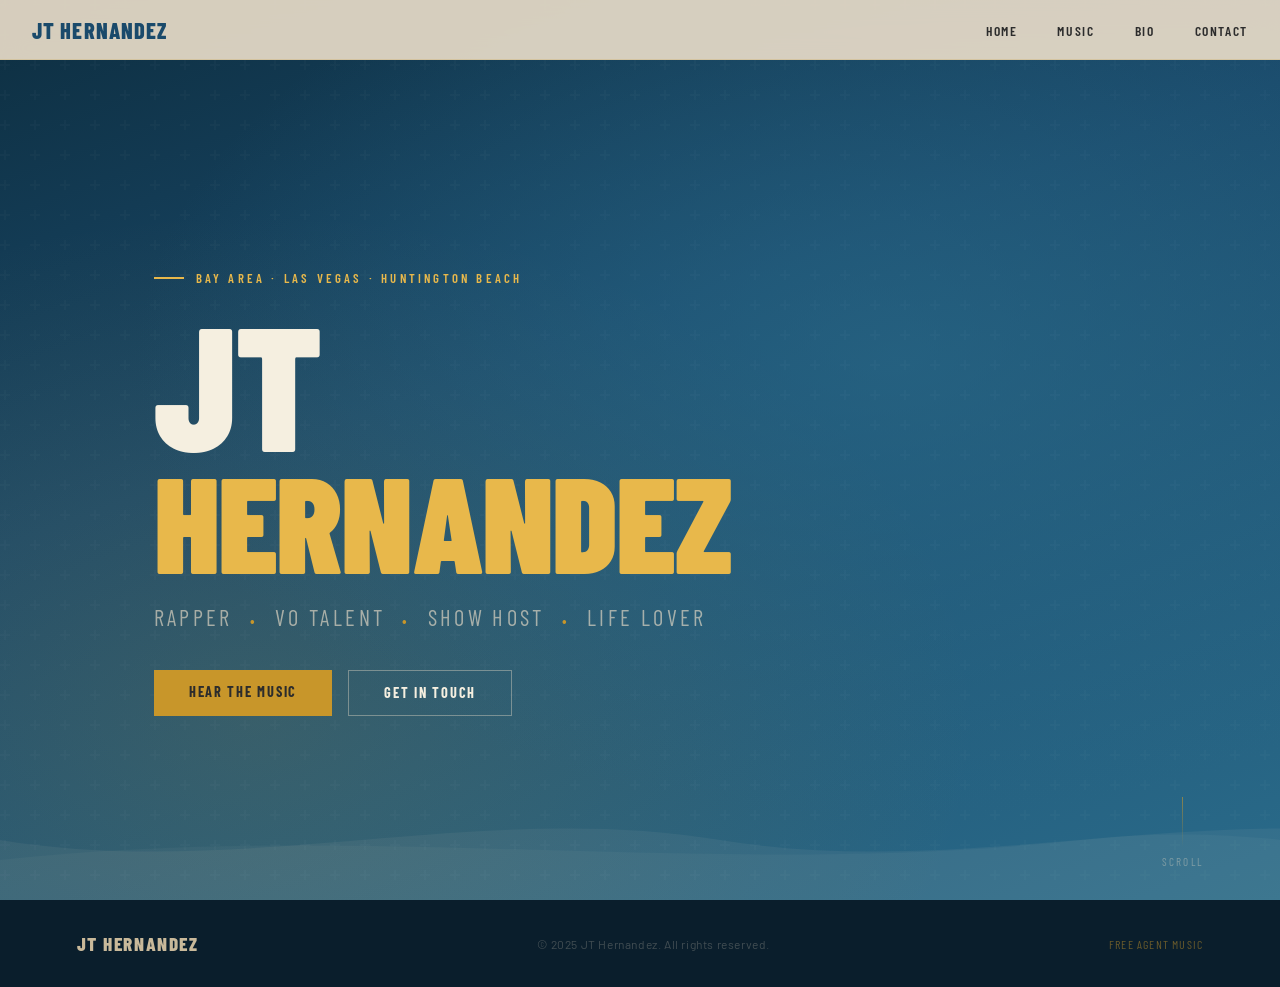
==== index.html @ 52db4412 "initial commit" ====
<!DOCTYPE html>
<html lang="en">
<head>
  <meta charset="UTF-8">
  <meta name="viewport" content="width=device-width, initial-scale=1.0">
  <title>JT Hernandez | Rapper • VO Talent • Show Host</title>
  <link rel="stylesheet" href="styles.css">
</head>
<body>

  <!-- NAV -->
  <nav>
    <a href="index.html" class="nav-logo">JT Hernandez</a>
    <ul class="nav-links">
      <li><a href="index.html">Home</a></li>
      <li><a href="music.html">Music</a></li>
      <li><a href="bio.html">Bio</a></li>
      <li><a href="contact.html">Contact</a></li>
    </ul>
    <button class="nav-hamburger" id="nav-hamburger" aria-label="Open menu">
      <span></span>
      <span></span>
      <span></span>
    </button>
  </nav>

  <!-- MOBILE DRAWER -->
  <nav id="nav-drawer" class="nav-drawer">
    <a href="index.html">Home</a>
    <a href="music.html">Music</a>
    <a href="bio.html">Bio</a>
    <a href="contact.html">Contact</a>
  </nav>

  <!-- HERO -->
  <section id="home">
    <div class="hero-bg"></div>
    <div class="hero-texture"></div>

    <svg class="hero-waves" viewBox="0 0 1440 120" preserveAspectRatio="none" xmlns="http://www.w3.org/2000/svg">
      <path d="M0,60 C240,100 480,20 720,60 C960,100 1200,20 1440,60 L1440,120 L0,120 Z" fill="rgba(232,220,200,0.06)"/>
      <path d="M0,80 C360,40 720,100 1080,60 C1260,40 1380,80 1440,80 L1440,120 L0,120 Z" fill="rgba(232,220,200,0.04)"/>
    </svg>

    <div class="hero-content">
      <div class="hero-tag">Bay Area · Las Vegas · Huntington Beach</div>
      <h1 class="hero-name">
        JT
        <span>Hernandez</span>
      </h1>
      <p class="hero-roles">
        Rapper <span>•</span> VO Talent <span>•</span> Show Host <span>•</span> Life Lover
      </p>
      <div class="hero-cta">
        <a href="music.html" class="btn-primary">Hear the Music</a>
        <a href="contact.html" class="btn-outline">Get in Touch</a>
      </div>
    </div>

    <div class="scroll-cue">
      <div class="scroll-line"></div>
      Scroll
    </div>
  </section>

  <!-- FOOTER -->
  <footer>
    <div class="footer-logo">JT Hernandez</div>
    <div class="footer-copy">© 2025 JT Hernandez. All rights reserved.</div>
    <div class="footer-fam">Free Agent Music</div>
  </footer>

  <script src="main.js"></script>
</body>
</html>
---- styles.css ----
@import url('https://fonts.googleapis.com/css2?family=Barlow+Condensed:wght@400;600;700;800;900&family=Lora:ital,wght@0,400;0,500;1,400&family=Barlow:wght@300;400;500&display=swap');

:root {
  --sand: #E8DCC8;
  --sand-light: #F5EFE0;
  --sand-dark: #C9B99A;
  --ocean: #2A6B8A;
  --ocean-dark: #1A4A6B;
  --ocean-light: #4A8CAA;
  --gold: #C8962A;
  --gold-light: #E8B84B;
  --charcoal: #2C2C2C;
  --charcoal-light: #4A4A4A;
  --white: #FDFAF5;
}

* { margin: 0; padding: 0; box-sizing: border-box; }

html { scroll-behavior: smooth; }

body {
  font-family: 'Barlow', sans-serif;
  background: var(--white);
  color: var(--charcoal);
  overflow-x: hidden;
}

/* ================================
   NAV
================================ */
nav {
  position: fixed;
  top: 0; left: 0; right: 0;
  z-index: 100;
  background: rgba(232, 220, 200, 0.92);
  backdrop-filter: blur(12px);
  border-bottom: 1px solid rgba(200, 150, 42, 0.2);
  padding: 0 2rem;
  height: 60px;
  display: flex;
  align-items: center;
  justify-content: space-between;
}

.nav-logo {
  font-family: 'Barlow Condensed', sans-serif;
  font-weight: 800;
  font-size: 1.4rem;
  letter-spacing: 0.05em;
  color: var(--ocean-dark);
  text-transform: uppercase;
  text-decoration: none;
}

.nav-links {
  display: flex;
  gap: 2.5rem;
  list-style: none;
}

.nav-links a {
  font-family: 'Barlow Condensed', sans-serif;
  font-weight: 600;
  font-size: 0.85rem;
  letter-spacing: 0.12em;
  text-transform: uppercase;
  text-decoration: none;
  color: var(--charcoal);
  transition: color 0.2s;
  position: relative;
}

.nav-links a::after {
  content: '';
  position: absolute;
  bottom: -3px; left: 0; right: 100%;
  height: 2px;
  background: var(--gold);
  transition: right 0.25s ease;
}

.nav-links a:hover { color: var(--ocean-dark); }
.nav-links a:hover::after { right: 0; }

/* ================================
   HERO
================================ */
#home {
  min-height: 100vh;
  background: var(--ocean-dark);
  position: relative;
  display: flex;
  align-items: flex-end;
  overflow: hidden;
}

.hero-bg {
  position: absolute;
  inset: 0;
  background:
    radial-gradient(ellipse at 70% 40%, rgba(42, 107, 138, 0.6) 0%, transparent 60%),
    radial-gradient(ellipse at 20% 80%, rgba(200, 150, 42, 0.15) 0%, transparent 50%),
    linear-gradient(160deg, #0D2E40 0%, #1A4A6B 40%, #2A6B8A 100%);
}

.hero-texture {
  position: absolute;
  inset: 0;
  background-image: url("data:image/svg+xml,%3Csvg width='60' height='60' viewBox='0 0 60 60' xmlns='http://www.w3.org/2000/svg'%3E%3Cg fill='none' fill-rule='evenodd'%3E%3Cg fill='%23ffffff' fill-opacity='0.02'%3E%3Cpath d='M36 34v-4h-2v4h-4v2h4v4h2v-4h4v-2h-4zm0-30V0h-2v4h-4v2h4v4h2V6h4V4h-4zM6 34v-4H4v4H0v2h4v4h2v-4h4v-2H6zM6 4V0H4v4H0v2h4v4h2V6h4V4H6z'/%3E%3C/g%3E%3C/g%3E%3C/svg%3E");
}

.hero-waves {
  position: absolute;
  bottom: 0; left: 0; right: 0;
  height: 120px;
}

.hero-content {
  position: relative;
  z-index: 2;
  padding: 0 6vw 8vh;
  max-width: 900px;
}

.hero-tag {
  font-family: 'Barlow Condensed', sans-serif;
  font-weight: 600;
  font-size: 0.8rem;
  letter-spacing: 0.25em;
  text-transform: uppercase;
  color: var(--gold-light);
  margin-bottom: 1.2rem;
  display: flex;
  align-items: center;
  gap: 0.75rem;
}

.hero-tag::before {
  content: '';
  display: inline-block;
  width: 30px;
  height: 2px;
  background: var(--gold-light);
}

.hero-name {
  font-family: 'Barlow Condensed', sans-serif;
  font-weight: 900;
  font-size: clamp(5rem, 14vw, 11rem);
  line-height: 0.88;
  text-transform: uppercase;
  color: var(--sand-light);
  letter-spacing: -0.01em;
  margin-bottom: 1.5rem;
}

.hero-name span {
  display: block;
  color: var(--gold-light);
  font-size: clamp(4rem, 11vw, 8.5rem);
}

.hero-roles {
  font-family: 'Barlow Condensed', sans-serif;
  font-weight: 400;
  font-size: clamp(1rem, 2.5vw, 1.4rem);
  letter-spacing: 0.15em;
  text-transform: uppercase;
  color: rgba(232, 220, 200, 0.65);
  margin-bottom: 2.5rem;
}

.hero-roles span {
  color: var(--gold);
  margin: 0 0.6rem;
  font-size: 0.7em;
}

.hero-cta {
  display: flex;
  gap: 1rem;
  flex-wrap: wrap;
}

.btn-primary {
  font-family: 'Barlow Condensed', sans-serif;
  font-weight: 700;
  font-size: 0.9rem;
  letter-spacing: 0.12em;
  text-transform: uppercase;
  text-decoration: none;
  background: var(--gold);
  color: var(--charcoal);
  padding: 0.85rem 2.2rem;
  border: none;
  cursor: pointer;
  transition: background 0.2s, transform 0.15s;
}

.btn-primary:hover { background: var(--gold-light); transform: translateY(-2px); }

.btn-outline {
  font-family: 'Barlow Condensed', sans-serif;
  font-weight: 700;
  font-size: 0.9rem;
  letter-spacing: 0.12em;
  text-transform: uppercase;
  text-decoration: none;
  background: transparent;
  color: var(--sand-light);
  padding: 0.85rem 2.2rem;
  border: 1.5px solid rgba(232, 220, 200, 0.4);
  cursor: pointer;
  transition: border-color 0.2s, color 0.2s, transform 0.15s;
}

.btn-outline:hover {
  border-color: var(--sand-light);
  color: var(--white);
  transform: translateY(-2px);
}

.scroll-cue {
  position: absolute;
  bottom: 2rem;
  right: 6vw;
  display: flex;
  flex-direction: column;
  align-items: center;
  gap: 0.5rem;
  color: rgba(232, 220, 200, 0.4);
  font-family: 'Barlow Condensed', sans-serif;
  font-size: 0.7rem;
  letter-spacing: 0.2em;
  text-transform: uppercase;
}

.scroll-line {
  width: 1px;
  height: 50px;
  background: linear-gradient(to bottom, rgba(200, 150, 42, 0.6), transparent);
  animation: scrollPulse 2s ease-in-out infinite;
}

@keyframes scrollPulse {
  0%, 100% { opacity: 0.4; transform: scaleY(1); }
  50% { opacity: 1; transform: scaleY(1.1); }
}

/* ================================
   SHARED SECTION STYLES
================================ */
section { padding: 7rem 6vw; }

.section-label {
  font-family: 'Barlow Condensed', sans-serif;
  font-weight: 600;
  font-size: 0.75rem;
  letter-spacing: 0.25em;
  text-transform: uppercase;
  color: var(--gold);
  margin-bottom: 0.75rem;
  display: flex;
  align-items: center;
  gap: 0.75rem;
}

.section-label::before {
  content: '';
  display: inline-block;
  width: 24px;
  height: 2px;
  background: var(--gold);
}

.section-title {
  font-family: 'Barlow Condensed', sans-serif;
  font-weight: 800;
  font-size: clamp(2.8rem, 6vw, 5rem);
  line-height: 0.95;
  text-transform: uppercase;
  color: var(--ocean-dark);
  letter-spacing: -0.01em;
  margin-bottom: 3rem;
}

/* ================================
   MUSIC
================================ */
#music { background: var(--sand-light); }

.music-inner {
  max-width: 1100px;
  margin: 0 auto;
}

.music-grid {
  display: grid;
  grid-template-columns: 1fr 1fr;
  gap: 4rem;
  align-items: center;
}

.now-playing-card {
  background: var(--ocean-dark);
  border-radius: 4px;
  padding: 2.5rem;
  position: relative;
  overflow: hidden;
}

.np-glow {
  position: absolute;
  top: -60px; right: -60px;
  width: 200px; height: 200px;
  border-radius: 50%;
  background: radial-gradient(circle, rgba(200, 150, 42, 0.2) 0%, transparent 70%);
  pointer-events: none;
}

.np-label {
  font-family: 'Barlow Condensed', sans-serif;
  font-weight: 600;
  font-size: 0.7rem;
  letter-spacing: 0.25em;
  text-transform: uppercase;
  color: var(--gold);
  margin-bottom: 1.5rem;
  display: flex;
  align-items: center;
  gap: 0.5rem;
}

.np-dot {
  width: 7px; height: 7px;
  border-radius: 50%;
  background: var(--gold);
  animation: blink 1.4s ease-in-out infinite;
}

@keyframes blink {
  0%, 100% { opacity: 1; }
  50% { opacity: 0.3; }
}

.np-artwork {
  width: 120px; height: 120px;
  background: linear-gradient(135deg, var(--ocean) 0%, var(--gold) 100%);
  border-radius: 2px;
  margin-bottom: 1.5rem;
  display: flex;
  align-items: center;
  justify-content: center;
  position: relative;
  overflow: hidden;
}

.np-artwork-inner {
  width: 40px; height: 40px;
  border-radius: 50%;
  background: var(--ocean-dark);
  border: 3px solid rgba(232, 220, 200, 0.3);
}

.np-artwork::after {
  content: '';
  position: absolute;
  inset: 0;
  background: linear-gradient(135deg, transparent 40%, rgba(232, 220, 200, 0.1));
}

.np-track {
  font-family: 'Barlow Condensed', sans-serif;
  font-weight: 700;
  font-size: 1.6rem;
  letter-spacing: 0.02em;
  color: var(--sand-light);
  margin-bottom: 0.25rem;
  text-transform: uppercase;
}

.np-artist {
  font-family: 'Barlow', sans-serif;
  font-weight: 300;
  font-size: 0.85rem;
  color: var(--sand-dark);
  letter-spacing: 0.08em;
  margin-bottom: 1.5rem;
}

.np-waveform {
  display: flex;
  align-items: center;
  gap: 3px;
  height: 36px;
  margin-bottom: 1.5rem;
}

.wf-bar {
  width: 3px;
  border-radius: 2px;
  background: var(--ocean-light);
  animation: wave 1.2s ease-in-out infinite;
}

.wf-bar.active { background: var(--gold); }

@keyframes wave {
  0%, 100% { transform: scaleY(0.4); }
  50% { transform: scaleY(1); }
}

.np-controls {
  display: flex;
  align-items: center;
  gap: 1.5rem;
}

.np-play {
  width: 44px; height: 44px;
  border-radius: 50%;
  background: var(--gold);
  border: none;
  cursor: pointer;
  display: flex;
  align-items: center;
  justify-content: center;
  transition: background 0.2s, transform 0.15s;
}

.np-play:hover { background: var(--gold-light); transform: scale(1.05); }
.np-play svg { width: 18px; height: 18px; fill: var(--charcoal); margin-left: 2px; }

.np-prev, .np-next {
  background: none;
  border: none;
  cursor: pointer;
  color: rgba(232, 220, 200, 0.5);
  transition: color 0.2s;
  padding: 4px;
}

.np-prev:hover, .np-next:hover { color: var(--sand-light); }
.np-prev svg, .np-next svg { width: 20px; height: 20px; fill: currentColor; }

.np-track-list {
  margin-top: 1.5rem;
  border-top: 1px solid rgba(232, 220, 200, 0.1);
  padding-top: 1.25rem;
  display: flex;
  flex-direction: column;
  gap: 0.75rem;
}

.np-track-item {
  display: flex;
  align-items: center;
  gap: 1rem;
  cursor: pointer;
  padding: 0.4rem 0;
  transition: opacity 0.2s;
}

.np-track-item:hover { opacity: 0.7; }

.np-track-num {
  font-family: 'Barlow Condensed', sans-serif;
  font-size: 0.75rem;
  color: rgba(232, 220, 200, 0.3);
  width: 16px;
  text-align: center;
}

.np-track-info { flex: 1; }

.np-track-name {
  font-family: 'Barlow Condensed', sans-serif;
  font-weight: 600;
  font-size: 0.9rem;
  color: var(--sand-light);
  text-transform: uppercase;
  letter-spacing: 0.05em;
}

.np-track-streams {
  font-size: 0.72rem;
  color: rgba(232, 220, 200, 0.4);
  margin-top: 1px;
}

.np-track-active .np-track-name { color: var(--gold); }

.streaming-links {
  display: flex;
  flex-direction: column;
  gap: 1rem;
  margin-top: 2rem;
}

.stream-link {
  display: flex;
  align-items: center;
  gap: 1rem;
  padding: 1rem 1.5rem;
  text-decoration: none;
  border: 1.5px solid var(--sand-dark);
  color: var(--charcoal);
  font-family: 'Barlow Condensed', sans-serif;
  font-weight: 700;
  font-size: 1rem;
  letter-spacing: 0.08em;
  text-transform: uppercase;
  transition: all 0.2s;
  position: relative;
  overflow: hidden;
}

.stream-link::before {
  content: '';
  position: absolute;
  inset: 0;
  background: var(--ocean-dark);
  transform: translateX(-100%);
  transition: transform 0.25s ease;
  z-index: 0;
}

.stream-link:hover::before { transform: translateX(0); }
.stream-link:hover { color: var(--sand-light); border-color: var(--ocean-dark); }

.stream-link-icon, .stream-link-text, .stream-link-arrow { position: relative; z-index: 1; }
.stream-link-icon { width: 20px; height: 20px; flex-shrink: 0; }
.stream-link-text { flex: 1; }
.stream-link-arrow { color: var(--gold); font-size: 1.2rem; }

.music-copy p {
  font-family: 'Lora', serif;
  font-size: 1.05rem;
  line-height: 1.75;
  color: var(--charcoal-light);
  max-width: 480px;
  margin-bottom: 1.5rem;
}

.stats-row {
  display: flex;
  gap: 2rem;
  margin-bottom: 2.5rem;
}

.stat { display: flex; flex-direction: column; gap: 0.25rem; }

.stat-num {
  font-family: 'Barlow Condensed', sans-serif;
  font-weight: 800;
  font-size: 2rem;
  color: var(--ocean-dark);
  line-height: 1;
}

.stat-label {
  font-family: 'Barlow', sans-serif;
  font-size: 0.75rem;
  color: var(--charcoal-light);
  letter-spacing: 0.05em;
  text-transform: uppercase;
}

/* ================================
   BIO
================================ */
#bio { background: var(--white); }

.bio-inner {
  max-width: 1100px;
  margin: 0 auto;
}

.bio-grid {
  display: grid;
  grid-template-columns: 420px 1fr;
  gap: 5rem;
  align-items: start;
}

.bio-visual { position: relative; }

.bio-img-frame {
  width: 100%;
  aspect-ratio: 3/4;
  background: linear-gradient(160deg, var(--ocean-dark) 0%, var(--ocean) 50%, var(--ocean-light) 100%);
  position: relative;
  overflow: hidden;
}

.bio-img-overlay {
  position: absolute;
  inset: 0;
  background: linear-gradient(to bottom, transparent 50%, rgba(26, 74, 107, 0.8));
}

.bio-img-name {
  position: absolute;
  bottom: 2rem;
  left: 2rem;
  font-family: 'Barlow Condensed', sans-serif;
  font-weight: 900;
  font-size: 3.5rem;
  line-height: 0.9;
  text-transform: uppercase;
  color: var(--sand-light);
}

.bio-img-name span {
  display: block;
  color: var(--gold-light);
  font-size: 2.5rem;
}

.bio-accent {
  position: absolute;
  top: -20px; right: -20px;
  width: 80px; height: 80px;
  background: var(--gold);
  z-index: -1;
}

.bio-accent-2 {
  position: absolute;
  bottom: -15px; left: -15px;
  width: 60px; height: 60px;
  background: var(--ocean-light);
  z-index: -1;
}

.bio-text blockquote {
  font-family: 'Lora', serif;
  font-style: italic;
  font-size: 1.5rem;
  line-height: 1.5;
  color: var(--ocean-dark);
  border-left: 3px solid var(--gold);
  padding-left: 1.5rem;
  margin-bottom: 2rem;
}

.bio-text p {
  font-family: 'Barlow', sans-serif;
  font-size: 1.0rem;
  line-height: 1.8;
  color: var(--charcoal-light);
  margin-bottom: 1.25rem;
}

.bio-tags {
  display: flex;
  flex-wrap: wrap;
  gap: 0.5rem;
  margin-top: 2rem;
}

.bio-tag {
  font-family: 'Barlow Condensed', sans-serif;
  font-weight: 600;
  font-size: 0.75rem;
  letter-spacing: 0.12em;
  text-transform: uppercase;
  padding: 0.4rem 1rem;
  background: var(--sand);
  color: var(--ocean-dark);
  border: 1px solid var(--sand-dark);
}

/* ================================
   CONTACT
================================ */
#contact {
  background: var(--ocean-dark);
  position: relative;
  overflow: hidden;
}

#contact::before {
  content: 'JT';
  position: absolute;
  right: -2vw;
  top: 50%;
  transform: translateY(-50%);
  font-family: 'Barlow Condensed', sans-serif;
  font-weight: 900;
  font-size: 30vw;
  line-height: 1;
  color: rgba(255,255,255,0.03);
  pointer-events: none;
  text-transform: uppercase;
  letter-spacing: -0.05em;
}

.contact-inner {
  max-width: 800px;
  margin: 0 auto;
  position: relative;
  z-index: 1;
}

#contact .section-label { color: var(--gold-light); }
#contact .section-label::before { background: var(--gold-light); }
#contact .section-title { color: var(--sand-light); }

.contact-grid {
  display: grid;
  grid-template-columns: 1fr 1fr;
  gap: 3rem;
}

.contact-form { display: flex; flex-direction: column; gap: 1rem; }

.form-field { display: flex; flex-direction: column; gap: 0.4rem; }

.form-field label {
  font-family: 'Barlow Condensed', sans-serif;
  font-weight: 600;
  font-size: 0.72rem;
  letter-spacing: 0.18em;
  text-transform: uppercase;
  color: var(--sand-dark);
}

.form-field input,
.form-field textarea {
  background: rgba(255,255,255,0.06);
  border: 1px solid rgba(232, 220, 200, 0.2);
  color: var(--sand-light);
  font-family: 'Barlow', sans-serif;
  font-size: 0.95rem;
  padding: 0.75rem 1rem;
  outline: none;
  transition: border-color 0.2s;
  resize: none;
}

.form-field input::placeholder,
.form-field textarea::placeholder { color: rgba(232, 220, 200, 0.25); }

.form-field input:focus,
.form-field textarea:focus { border-color: var(--gold); }

.form-submit {
  font-family: 'Barlow Condensed', sans-serif;
  font-weight: 700;
  font-size: 0.9rem;
  letter-spacing: 0.12em;
  text-transform: uppercase;
  background: var(--gold);
  color: var(--charcoal);
  border: none;
  padding: 0.9rem 2rem;
  cursor: pointer;
  transition: background 0.2s, transform 0.15s;
  align-self: flex-start;
  margin-top: 0.5rem;
}

.form-submit:hover { background: var(--gold-light); transform: translateY(-2px); }

.contact-info { display: flex; flex-direction: column; gap: 2rem; }

.contact-info-title {
  font-family: 'Barlow Condensed', sans-serif;
  font-weight: 700;
  font-size: 1.1rem;
  letter-spacing: 0.08em;
  text-transform: uppercase;
  color: var(--sand-light);
  margin-bottom: 0.5rem;
}

.contact-info p {
  font-family: 'Barlow', sans-serif;
  font-size: 0.9rem;
  color: rgba(232, 220, 200, 0.6);
  line-height: 1.6;
}

.contact-socials { display: flex; flex-direction: column; gap: 0.5rem; }

.social-link {
  display: flex;
  align-items: center;
  gap: 0.75rem;
  text-decoration: none;
  color: rgba(232, 220, 200, 0.6);
  font-family: 'Barlow Condensed', sans-serif;
  font-weight: 600;
  font-size: 0.9rem;
  letter-spacing: 0.08em;
  text-transform: uppercase;
  transition: color 0.2s;
  padding: 0.4rem 0;
}

.social-link:hover { color: var(--gold-light); }
.social-link svg { width: 16px; height: 16px; fill: currentColor; flex-shrink: 0; }

/* ================================
   FOOTER
================================ */
footer {
  background: #0A1E2C;
  padding: 2rem 6vw;
  display: flex;
  align-items: center;
  justify-content: space-between;
}

.footer-logo {
  font-family: 'Barlow Condensed', sans-serif;
  font-weight: 800;
  font-size: 1.2rem;
  letter-spacing: 0.08em;
  color: var(--sand-dark);
  text-transform: uppercase;
}

.footer-copy {
  font-family: 'Barlow', sans-serif;
  font-size: 0.75rem;
  color: rgba(232, 220, 200, 0.25);
  letter-spacing: 0.05em;
}

.footer-fam {
  font-family: 'Barlow Condensed', sans-serif;
  font-size: 0.75rem;
  letter-spacing: 0.1em;
  color: rgba(200, 150, 42, 0.5);
  text-transform: uppercase;
}

/* ================================
   ANIMATIONS
================================ */
.fade-up {
  opacity: 0;
  transform: translateY(30px);
  transition: opacity 0.7s ease, transform 0.7s ease;
}

.fade-up.visible {
  opacity: 1;
  transform: translateY(0);
}

/* ================================
   HAMBURGER BUTTON
================================ */
.nav-hamburger {
  display: none;
  flex-direction: column;
  justify-content: center;
  gap: 5px;
  background: none;
  border: none;
  cursor: pointer;
  padding: 6px;
  z-index: 200;
}

.nav-hamburger span {
  display: block;
  width: 24px;
  height: 2px;
  background: var(--ocean-dark);
  border-radius: 2px;
  transition: transform 0.25s ease, opacity 0.2s ease;
  transform-origin: center;
}

.nav-hamburger.open span:nth-child(1) { transform: translateY(7px) rotate(45deg); }
.nav-hamburger.open span:nth-child(2) { opacity: 0; }
.nav-hamburger.open span:nth-child(3) { transform: translateY(-7px) rotate(-45deg); }

/* Mobile nav drawer */
.nav-drawer {
  display: none;
  position: fixed;
  top: 60px; left: 0; right: 0;
  background: transparent;
  z-index: 99;
  padding: 0.75rem 1.25rem 1rem;
  flex-direction: column;
  gap: 2px;
  transform: translateY(-10px);
  opacity: 0;
  transition: transform 0.25s ease, opacity 0.25s ease;
}

.nav-drawer.open {
  transform: translateY(0);
  opacity: 1;
}

.nav-drawer a {
  font-family: 'Barlow Condensed', sans-serif;
  font-weight: 700;
  font-size: 1.4rem;
  letter-spacing: 0.12em;
  text-transform: uppercase;
  text-decoration: none;
  color: var(--ocean-dark);
  padding: 0.9rem 1.25rem;
  border-bottom: 1px solid rgba(200, 150, 42, 0.2);
  background: var(--sand-light);
  transition: background 0.2s, color 0.2s;
  border-radius: 0;
}

.nav-drawer a:first-child { border-radius: 6px 6px 0 0; }
.nav-drawer a:last-child { border-bottom: none; border-radius: 0 0 6px 6px; }
.nav-drawer a:hover { background: var(--sand); color: var(--ocean-dark); }

/* ================================
   RESPONSIVE
================================ */
@media (max-width: 900px) {
  .music-grid { grid-template-columns: 1fr; gap: 3rem; }
  .bio-grid { grid-template-columns: 1fr; gap: 3rem; }
  .bio-img-frame { aspect-ratio: 4/3; }
  .contact-grid { grid-template-columns: 1fr; gap: 2rem; }
  .nav-links { gap: 1.5rem; }
}

@media (max-width: 600px) {
  .hero-name { font-size: clamp(3.5rem, 16vw, 5rem); }
  section { padding: 5rem 5vw; }
  .stats-row { gap: 1.5rem; }
  .nav-links { display: none; }
  .nav-hamburger { display: flex; }
  .nav-drawer { display: flex; }
}

/* ================================
   SPOTIFY EMBED SECTION
================================ */
.spotify-section {
  margin-top: 5rem;
  padding-top: 4rem;
  border-top: 1px solid var(--sand-dark);
}

.spotify-section-title {
  font-family: 'Barlow Condensed', sans-serif;
  font-weight: 800;
  font-size: clamp(1.8rem, 4vw, 2.8rem);
  text-transform: uppercase;
  color: var(--ocean-dark);
  letter-spacing: -0.01em;
  margin-bottom: 2.5rem;
}

.spotify-grid {
  display: grid;
  grid-template-columns: repeat(2, 1fr);
  gap: 1.5rem;
}

.spotify-track {
  display: flex;
  flex-direction: column;
  gap: 0.6rem;
}

.spotify-track-label {
  font-family: 'Barlow Condensed', sans-serif;
  font-weight: 700;
  font-size: 0.9rem;
  letter-spacing: 0.1em;
  text-transform: uppercase;
  color: var(--charcoal);
}

.spotify-track-label span {
  font-weight: 400;
  color: var(--charcoal-light);
  font-size: 0.8rem;
}

@media (max-width: 600px) {
  .spotify-grid { grid-template-columns: 1fr; }
}

/* ================================
   TRACK DROPDOWN PICKER
================================ */
.np-track-item {
  cursor: pointer;
  padding: 0.6rem 0;
  display: flex;
  align-items: center;
  gap: 1rem;
  transition: opacity 0.2s;
  user-select: none;
}

.np-track-item:hover { opacity: 0.75; }

.np-track-chevron {
  font-size: 1rem;
  color: var(--gold);
  transition: transform 0.25s ease;
  margin-left: auto;
  flex-shrink: 0;
}

.np-track-chevron.open { transform: rotate(180deg); }

.np-track-dropdown {
  max-height: 0;
  overflow: hidden;
  transition: max-height 0.35s ease, opacity 0.25s ease;
  opacity: 0;
}

.np-track-dropdown.open {
  max-height: 160px;
  opacity: 1;
}

.np-dropdown-inner {
  display: flex;
  align-items: center;
  gap: 1.25rem;
  padding: 0.75rem 0 1rem 1.5rem;
  border-left: 2px solid var(--gold);
  margin-left: 1.5rem;
  margin-bottom: 0.5rem;
}

.np-dropdown-art {
  width: 64px;
  height: 64px;
  border-radius: 4px;
  background-size: cover;
  background-position: center;
  background-color: var(--ocean);
  flex-shrink: 0;
}

.np-dropdown-links {
  display: flex;
  flex-direction: column;
  gap: 0.5rem;
  flex: 1;
}

.np-platform-btn {
  display: flex;
  align-items: center;
  gap: 0.6rem;
  text-decoration: none;
  font-family: 'Barlow Condensed', sans-serif;
  font-weight: 700;
  font-size: 0.8rem;
  letter-spacing: 0.1em;
  text-transform: uppercase;
  padding: 0.45rem 1rem;
  border-radius: 3px;
  transition: opacity 0.2s, transform 0.15s;
}

.np-platform-btn:hover { opacity: 0.85; transform: translateX(3px); }

.np-platform-btn svg {
  width: 14px;
  height: 14px;
  flex-shrink: 0;
}

.np-spotify {
  background: #1DB954;
  color: #000;
}

.np-apple {
  background: var(--sand-light);
  color: var(--charcoal);
}
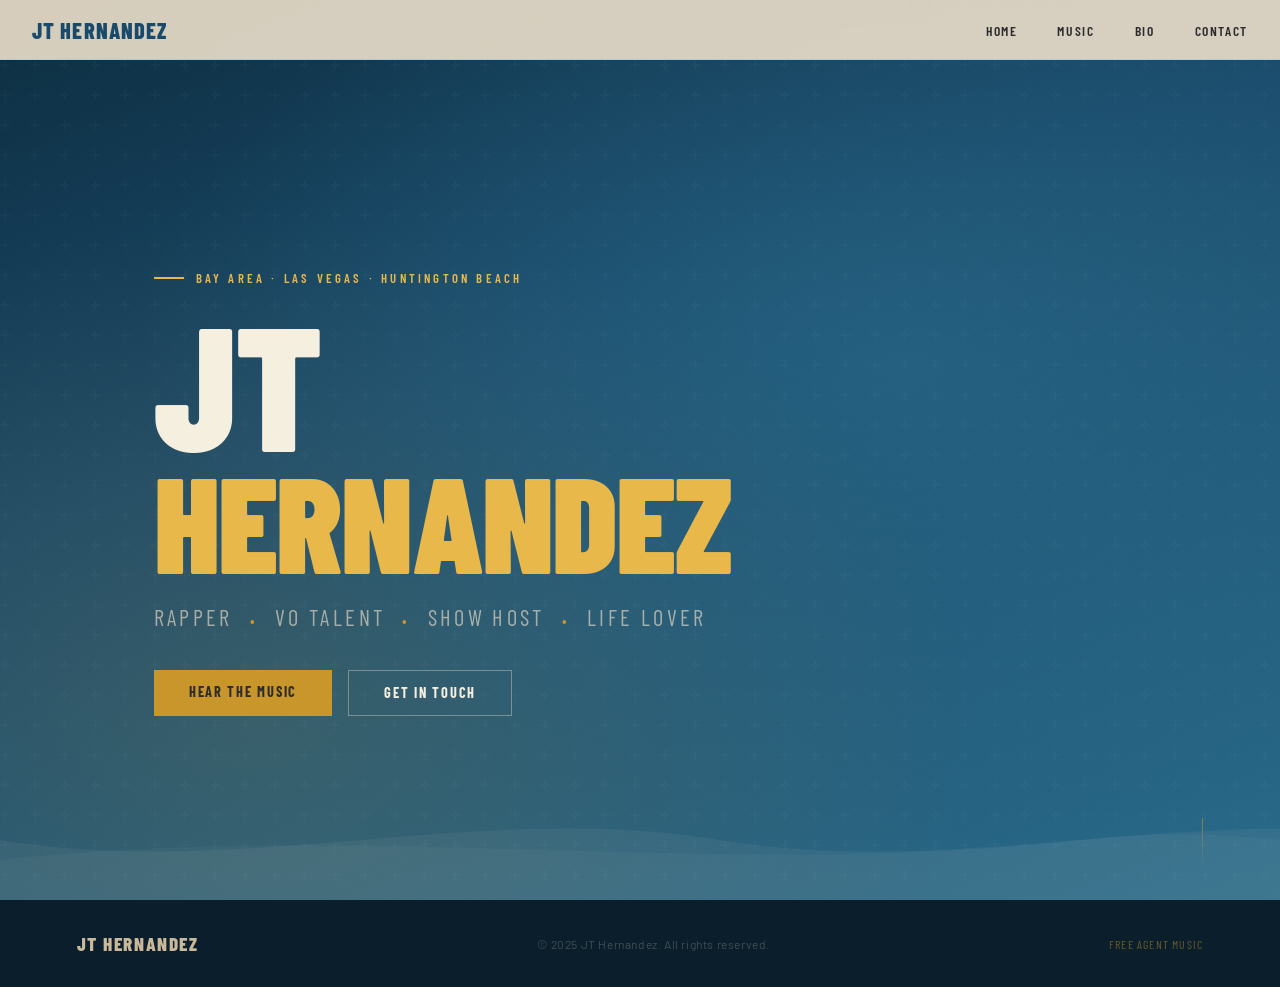
==== commit 5fede553: "removed scroll and decluddered footer" ====
--- a/index.html
+++ b/index.html
@@ -59,7 +59,6 @@
 
     <div class="scroll-cue">
       <div class="scroll-line"></div>
-      Scroll
     </div>
   </section>
 
--- a/styles.css
+++ b/styles.css
@@ -811,6 +811,8 @@
   display: flex;
   align-items: center;
   justify-content: space-between;
+  flex-wrap: wrap;
+  gap: 0.75rem 1.5rem;
 }
 
 .footer-logo {
@@ -937,6 +939,14 @@
   .nav-links { display: none; }
   .nav-hamburger { display: flex; }
   .nav-drawer { display: flex; }
+
+  footer {
+    flex-direction: column;
+    align-items: center;
+    text-align: center;
+    gap: 0.6rem;
+    padding: 2rem 8vw;
+  }
 }
 
 /* ================================
